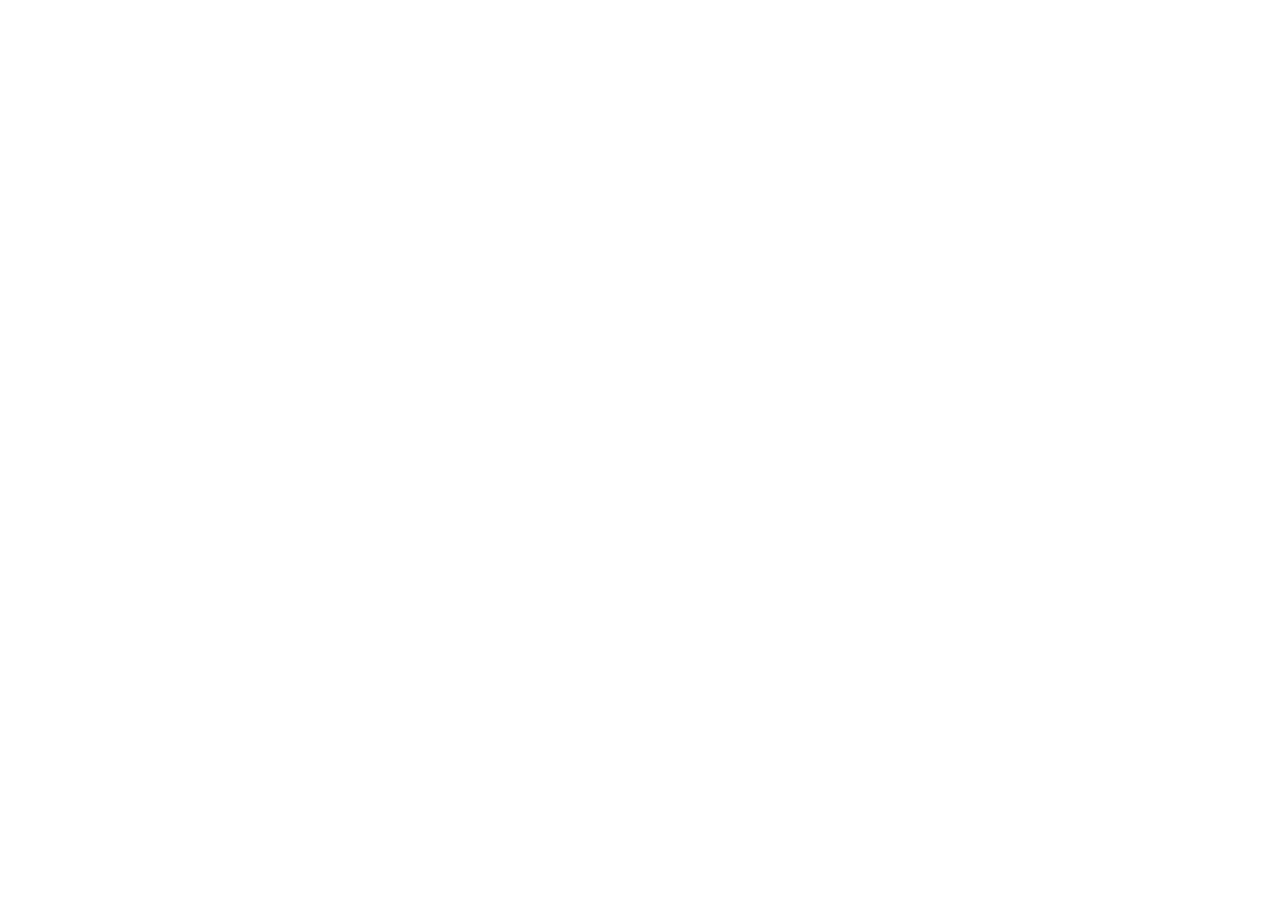
==== index.html @ a2d5420e "portfolio templat initate" ====
<!DOCTYPE html>
<html lang="en">
<head>
    <meta charset="UTF-8">
    <meta name="viewport" content="width=device-width, initial-scale=1.0">
    <title>SATHEH MURUGESAN</title> 
    <link rel = "icon" href =  "img/sathesh_m.jpg" type = "image/x-icon"> 
    
</head>
<body>

    

</body>
</html>
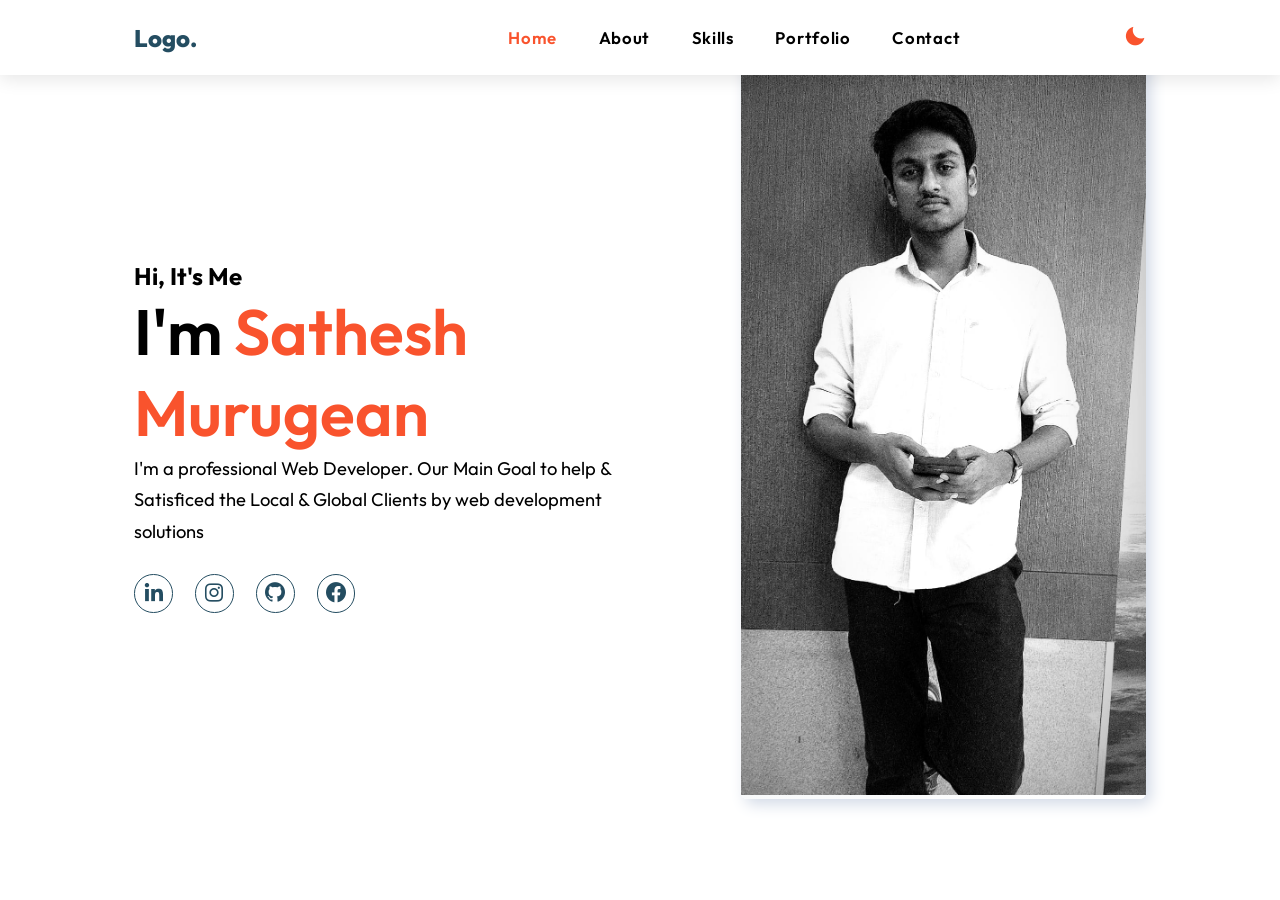
==== commit 6cb6b81d: "file name change" ====
--- a/index.html
+++ b/index.html
@@ -1,15 +1,85 @@
+
 <!DOCTYPE html>
 <html lang="en">
+
 <head>
     <meta charset="UTF-8">
+    <meta http-equiv="X-UA-Compatible" content="IE=edge">
     <meta name="viewport" content="width=device-width, initial-scale=1.0">
-    <title>SATHEH MURUGESAN</title> 
-    <link rel = "icon" href =  "img/sathesh_m.jpg" type = "image/x-icon"> 
+    <link href='https://unpkg.com/boxicons@2.1.4/css/boxicons.min.css' rel='stylesheet'>
+    <link rel="stylesheet" href="css/intro.css">
+    <title>Portfolio</title>
+</head>
+
+<body>
+    <header class="container">
+        <div class="page-header">
+            <div class="logo">
+                <a href="#">Logo.</a>
+            </div>
+            <input type="checkbox" id="click">
+
+            <label for="click" class="mainicon">
+                <div class="menu">
+                    <i class='bx bx-menu'></i>
+                </div>
+            </label>
+            <ul>
+                <li><a href="#" class="active">Home</a></li>
+                <li><a href="#">About</a></li>
+                <li><a href="#">Skills</a></li>
+                <li><a href="#">Portfolio</a></li>
+                <li><a href="#">Contact</a></li>
+            </ul>
+            <label class="mode">
+                <input type="checkbox" id="darkModeToggle">
+                <i class='bx bxs-moon'></i>
+            </label>
+        </div>
+    </header>
+
+
+    <section class="container">
+        <div class="main">
+            <div class="detail">
+                <h3>Hi, It's Me</h3>
+                <h1>I'm <span style="color:#f9532d;">Sathesh Murugean</span></h1>
+                <p>I'm a professional Web Developer. Our Main Goal to help & Satisficed the Local & Global Clients by
+                    web development solutions
+                </p>
+                <div class="social">
+                    <a href="#"><i class='bx bxl-linkedin'></i></a>
+                    <a href="#"><i class='bx bxl-instagram'></i></a>
+                    <a href="#"><i class='bx bxl-github'></i></a>
+                    <a href="#"><i class='bx bxl-facebook-circle'></i></a>
+                </div>
+            </div>
+            <div class="img-sec">
+                <div class="images">
+                    <img src="img/sathesh.jpg" alt="" class="img-w">
+                </div>
+            </div>
+        </div>
+    </section>
+    <script>
+        const darkModeToggle = document.getElementById('darkModeToggle');
+        const body = document.body;
+        const isDarkMode = localStorage.getItem('darkMode') === 'enabled';
+        if (isDarkMode) {
+            body.classList.add('dark-mode');
+            darkModeToggle.checked = true;
+        }
+        darkModeToggle.addEventListener('change', () => {
+            if (darkModeToggle.checked) {
+                body.classList.add('dark-mode');
+                localStorage.setItem('darkMode', 'enabled');
+            } else {
+                body.classList.remove('dark-mode');
+                localStorage.setItem('darkMode', 'disabled');
+            }
+        });
+    </script>
     
-</head>
-<body>
+</body>
 
-    
-
-</body>
 </html>
--- a/css/intro.css
+++ b/css/intro.css
@@ -0,0 +1,266 @@
+@import url('https://fonts.googleapis.com/css2?family=Poppins:wght@100;200;300;400;500;600;700;800&display=swap');
+@import url('https://fonts.googleapis.com/css2?family=Outfit:wght@200;300;400;500;600;700;800&family=Roboto:wght@100;300;400&display=swap');
+
+:root {
+    --primary-color: #f9532d;
+    --primary-dark: #1F252E;
+}
+
+* {
+    margin: 0;
+    padding: 0;
+    scroll-behavior: smooth;
+}
+
+body {
+    font-family: 'Outfit', sans-serif;
+    transition: background-color 0.3s, color 0.3s;
+
+}
+
+.container {
+    padding: 0 8.4rem;
+}
+
+.img-w {
+    width: 100%;
+}
+
+header {
+    position: relative;
+    box-shadow: 0 4px 17px rgba(0, 0, 0, .1);
+    background: #fff;
+    position: sticky;
+    top: 0;
+}
+
+.page-header {
+    display: flex;
+    justify-content: space-between;
+    align-items: center;
+    padding: 1rem 0;
+}
+
+.logo {
+    font-size: 1.5rem;
+    font-weight: 800;
+}
+
+.logo a {
+    color: #244D61;
+    text-decoration: none;
+}
+
+ul {
+    display: flex;
+    gap: .6rem;
+    list-style-type: none;
+    background-color: transparent;
+    overflow: hidden;
+}
+
+li a {
+    display: inline-block;
+    padding: .3rem 1rem;
+    color: var(--nav-text);
+    text-decoration: none;
+    font-size: 1.05rem;
+    font-weight: 600;
+    letter-spacing: .7px;
+    border-radius: 36px;
+    line-height: 2;
+    transition: .3s;
+}
+
+li a.active,
+li a:hover {
+    color: var(--primary-color);
+}
+
+#click {
+    display: none;
+}
+
+.menu {
+    display: none;
+}
+
+.mode i {
+    font-size: 1.4rem;
+    cursor: pointer;
+    color: var(--primary-color);
+}
+
+.main {
+    display: grid;
+    grid-template-columns: repeat(auto-fit, minmax(277px, 1fr));
+    row-gap: 2rem;
+    align-items: center;
+}
+
+.main h1 {
+    font-size: 4rem;
+    font-weight: 600;
+}
+
+.main p {
+    line-height: 1.7;
+    font-size: 1.15rem;
+}
+
+.social {
+    display: flex;
+    flex-wrap: wrap;
+    gap: 1.4rem;
+    margin-top: 1.7rem;
+}
+
+.social a {
+    display: grid;
+    place-items: center;
+    text-decoration: none;
+    color: #244D61;
+    font-size: 1.5rem;
+    border: 1.6px solid #244D61;
+    border-radius: 50%;
+    padding: 0.39rem;
+    text-align: center;
+}
+
+.social a:hover {
+    color: #fff;
+    background-color: #244D61;
+    box-shadow: 0 0 20px #244D61;
+    transition: all .3s ease-in-out;
+}
+
+.main h3 {
+    font-size: 1.5rem;
+}
+
+.images::before {
+    content: "";
+    position: absolute;
+    width: 100%;
+    height: calc(130% - 130px);
+    left: 50%;
+    bottom: 0;
+    transform: translateX(-50%);
+    border-radius: 6px;
+    z-index: -1;
+}
+
+.images::before {
+    background: linear-gradient(145deg, #e2e8ec, #ffffff);
+    box-shadow: 5px 5px 15px #D1D9E6, -5px -5px 15px #ffffff;
+}
+
+.images {
+    width: 80%;
+    margin-left: auto;
+    position: relative;
+   
+    z-index: -1;
+}
+
+.dark-mode {
+    background-color: var(--primary-dark);
+    color: #ffffff;
+}
+
+.mode input {
+    display: none;
+}
+
+:is(.dark-mode) {
+    .social a {
+        color: var(--primary-color);
+        border: 1.6px solid var(--primary-color);
+    }
+
+    .social a:hover {
+        color: var(--primary-dark);
+        background-color: var(--primary-color);
+        box-shadow: 0 0 20px var(--primary-color);
+    }
+
+    .logo a {
+        color: #fff;
+    }
+
+    .images::before {
+        background: linear-gradient(145deg, #1f252e, #2e3239);
+        box-shadow: 10px 10px 19px #1c1e22, -10px -10px 19px #1b1f27;
+    }
+}
+
+.dark-mode header {
+    box-shadow: 0 4px 17px rgb(80 80 80 / 31%);
+    background: var(--primary-dark);
+}
+
+@media screen and (max-width: 1024px) {
+    .container {
+        padding: 0 4.4rem;
+    }
+}
+
+@media screen and (max-width: 768px) {
+    .container {
+        padding: 0 1.6rem;
+    }
+}
+
+@media screen and (max-width:600px) {
+
+    header {
+        height: auto;
+    }
+
+    ul {
+        background: #fff;
+        width: 100%;
+        height: 100vh;
+        position: absolute;
+        display: flex;
+        flex-direction: column;
+        text-align: center;
+        top: 3.4rem;
+        left: -100%;
+        z-index: 111111;
+    }
+
+    .menu {
+        display: block;
+        font-size: 1.5rem;
+        font-weight: bold;
+        color: #244D61;
+    }
+
+    #click:checked~ul {
+        left: 0%;
+        transition: all 0.3s ease;
+    }
+
+    .dark-mode .menu {
+        color: var(--primary-color);
+    }
+
+    .dark-mode ul {
+        background: var(--primary-dark);
+    }
+
+    .mode {
+        position: absolute;
+        right: 4rem;
+    }
+
+    .images {
+        width: 100%;
+        margin: auto;
+    }
+
+    .main {
+        margin-top: 2rem;
+    }
+}
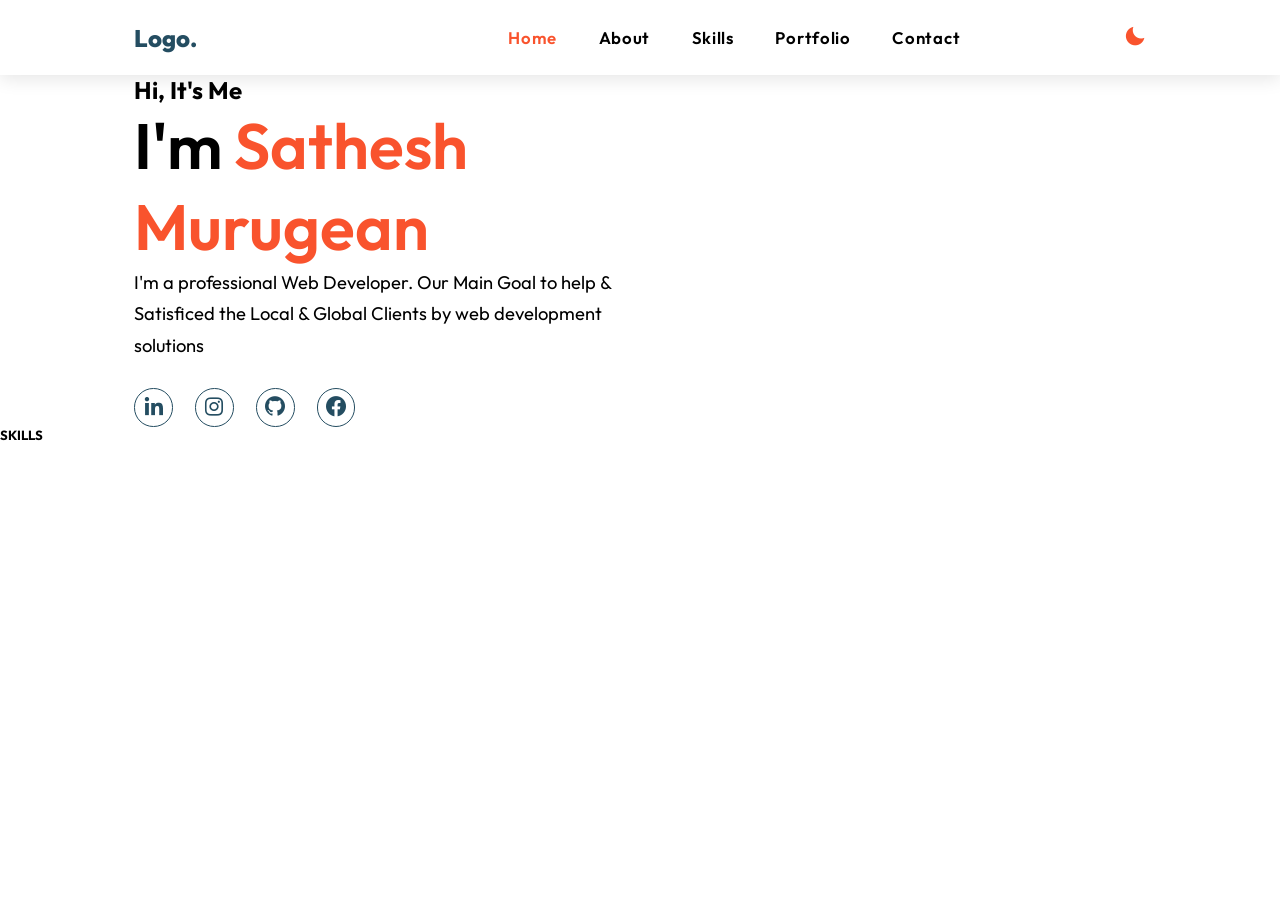
==== commit 6a622a27: "skill added but not completed" ====
--- a/index.html
+++ b/index.html
@@ -8,6 +8,7 @@
     <meta name="viewport" content="width=device-width, initial-scale=1.0">
     <link href='https://unpkg.com/boxicons@2.1.4/css/boxicons.min.css' rel='stylesheet'>
     <link rel="stylesheet" href="css/intro.css">
+    <script src="https://cdn.jsdelivr.net/npm/TagCloud@2.2.0/dist/TagCloud.min.js"> </script>
     <title>Portfolio</title>
 </head>
 
@@ -26,8 +27,8 @@
             </label>
             <ul>
                 <li><a href="#" class="active">Home</a></li>
-                <li><a href="#">About</a></li>
-                <li><a href="#">Skills</a></li>
+                <li><a href="#about">About</a></li>
+                <li><a href="#skills">Skills</a></li>
                 <li><a href="#">Portfolio</a></li>
                 <li><a href="#">Contact</a></li>
             </ul>
@@ -56,10 +57,15 @@
             </div>
             <div class="img-sec">
                 <div class="images">
-                    <img src="img/sathesh.jpg" alt="" class="img-w">
+                    <img src="img/sathesh.gif" alt="" class="img-w">
                 </div>
             </div>
         </div>
+    </section>
+    <section id="skills">
+        <h5>SKILLS</h5>
+        <span class="content"></span>
+
     </section>
     <script>
         const darkModeToggle = document.getElementById('darkModeToggle');
@@ -79,6 +85,40 @@
             }
         });
     </script>
+    <script>
+         const myTags = [
+    'JavaScript', 'CSS', 'HTML',
+    'C', 'C++', 'React',
+    'Python', 'Java', 'git',
+    'django', 'Node.js', 'OpenCV',
+    'GCP', 'MySQL', 'jQuery'
+];
+
+var tagCloud = TagCloud('.content', myTags,{
+
+  // radius in px
+  radius: 250,
+
+  // animation speed
+  // slow, normal, fast
+  maxSpeed: 'fast',
+  initSpeed: 'fast',
+
+  // 0 = top
+  // 90 = left
+  // 135 = right-bottom
+  direction: 135,
+  
+  // interact with cursor move on mouse out
+  keep: true
+  
+});
+
+//To change the color of text randomly
+var colors = ['#34A853', '#FBBC05', '#4285F4', '#7FBC00', 'FFBA01', '01A6F0'];
+var random_color = colors[Math.floor(Math.random() * colors.length)];
+document.querySelector('.content').style.color = random_color;
+    </script>
     
 </body>
 
--- a/css/intro.css
+++ b/css/intro.css
@@ -1,6 +1,6 @@
 @import url('https://fonts.googleapis.com/css2?family=Poppins:wght@100;200;300;400;500;600;700;800&display=swap');
 @import url('https://fonts.googleapis.com/css2?family=Outfit:wght@200;300;400;500;600;700;800&family=Roboto:wght@100;300;400&display=swap');
-
+@import url('https://fonts.googleapis.com/css2?family=Poppins&display=swap');
 :root {
     --primary-color: #f9532d;
     --primary-dark: #1F252E;
@@ -263,4 +263,15 @@
     .main {
         margin-top: 2rem;
     }
-}+}
+
+  
+  .tagcloud {
+      font-family: 'Poppins', sans-serif;  
+      font-size: 20px;
+      margin: auto;
+      width: 50%;
+    }
+    .tagcloud--item:hover {
+      color: #36454F;
+    }
